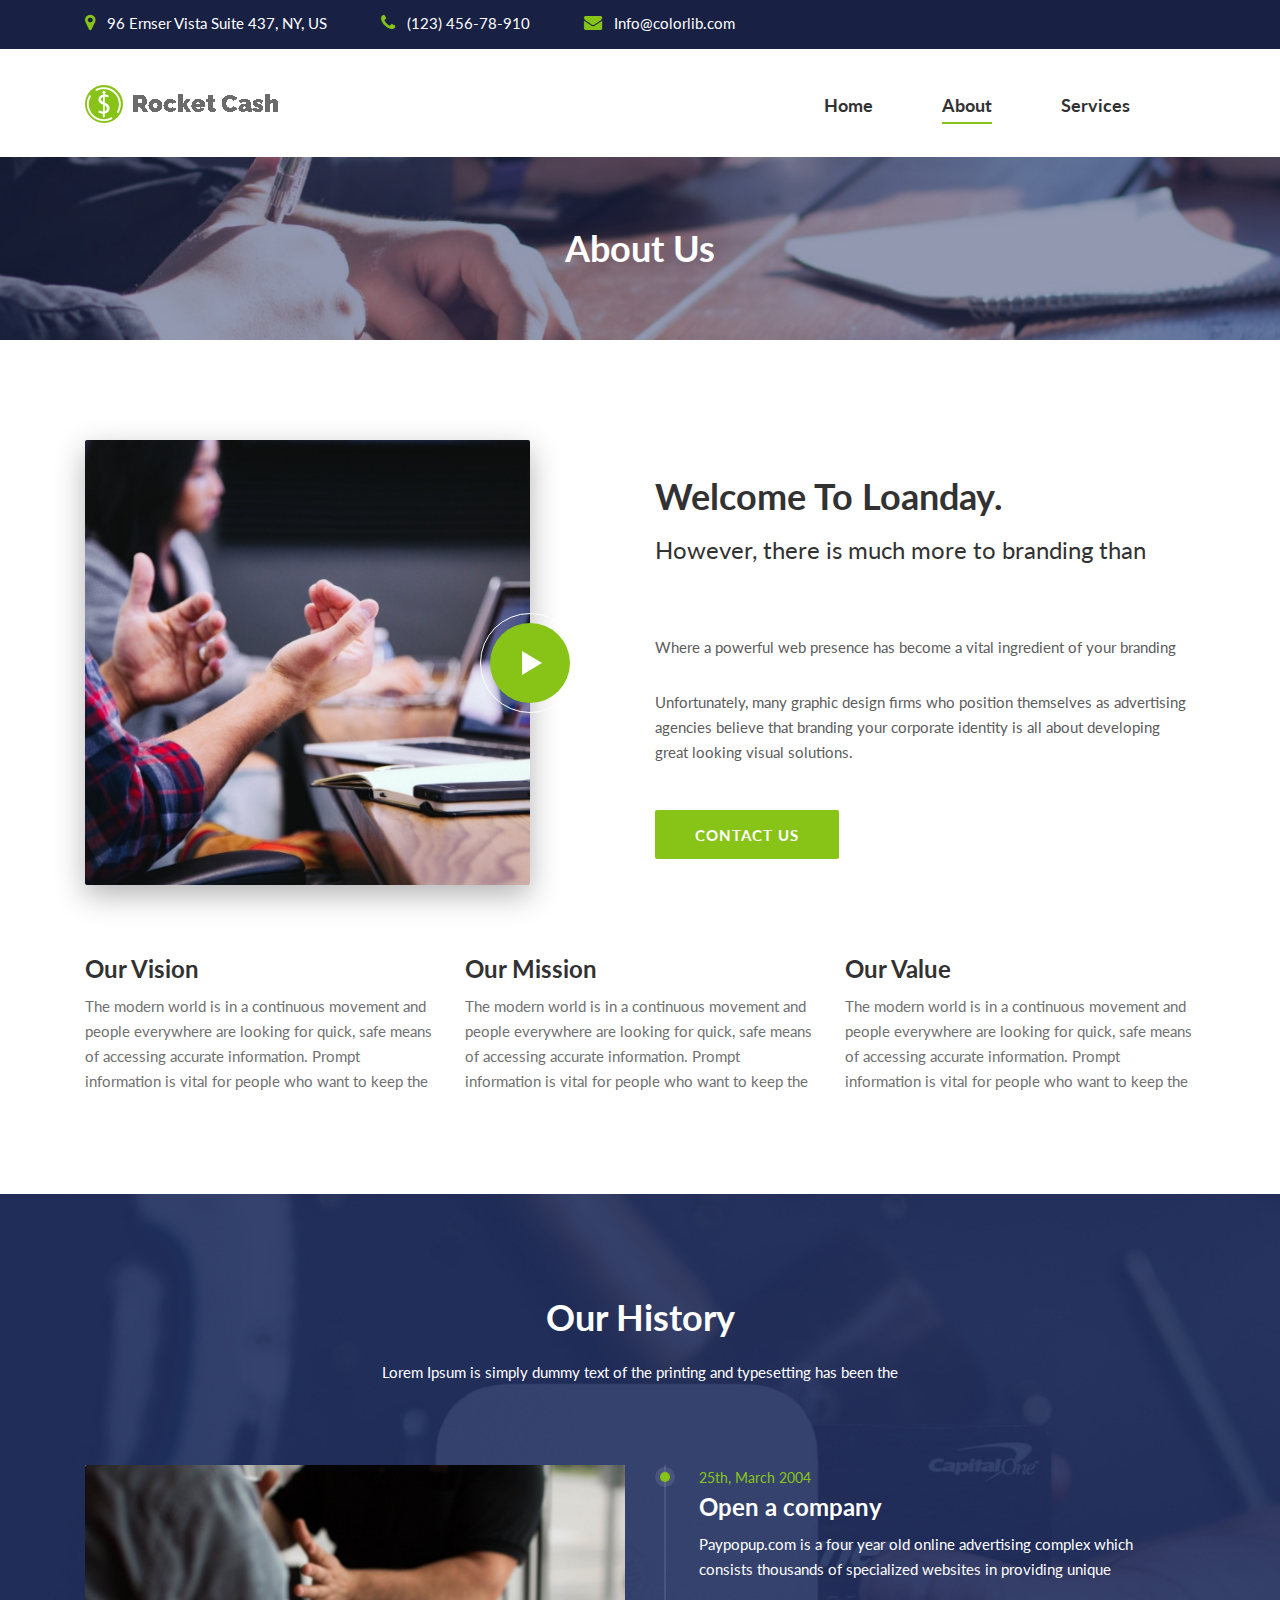
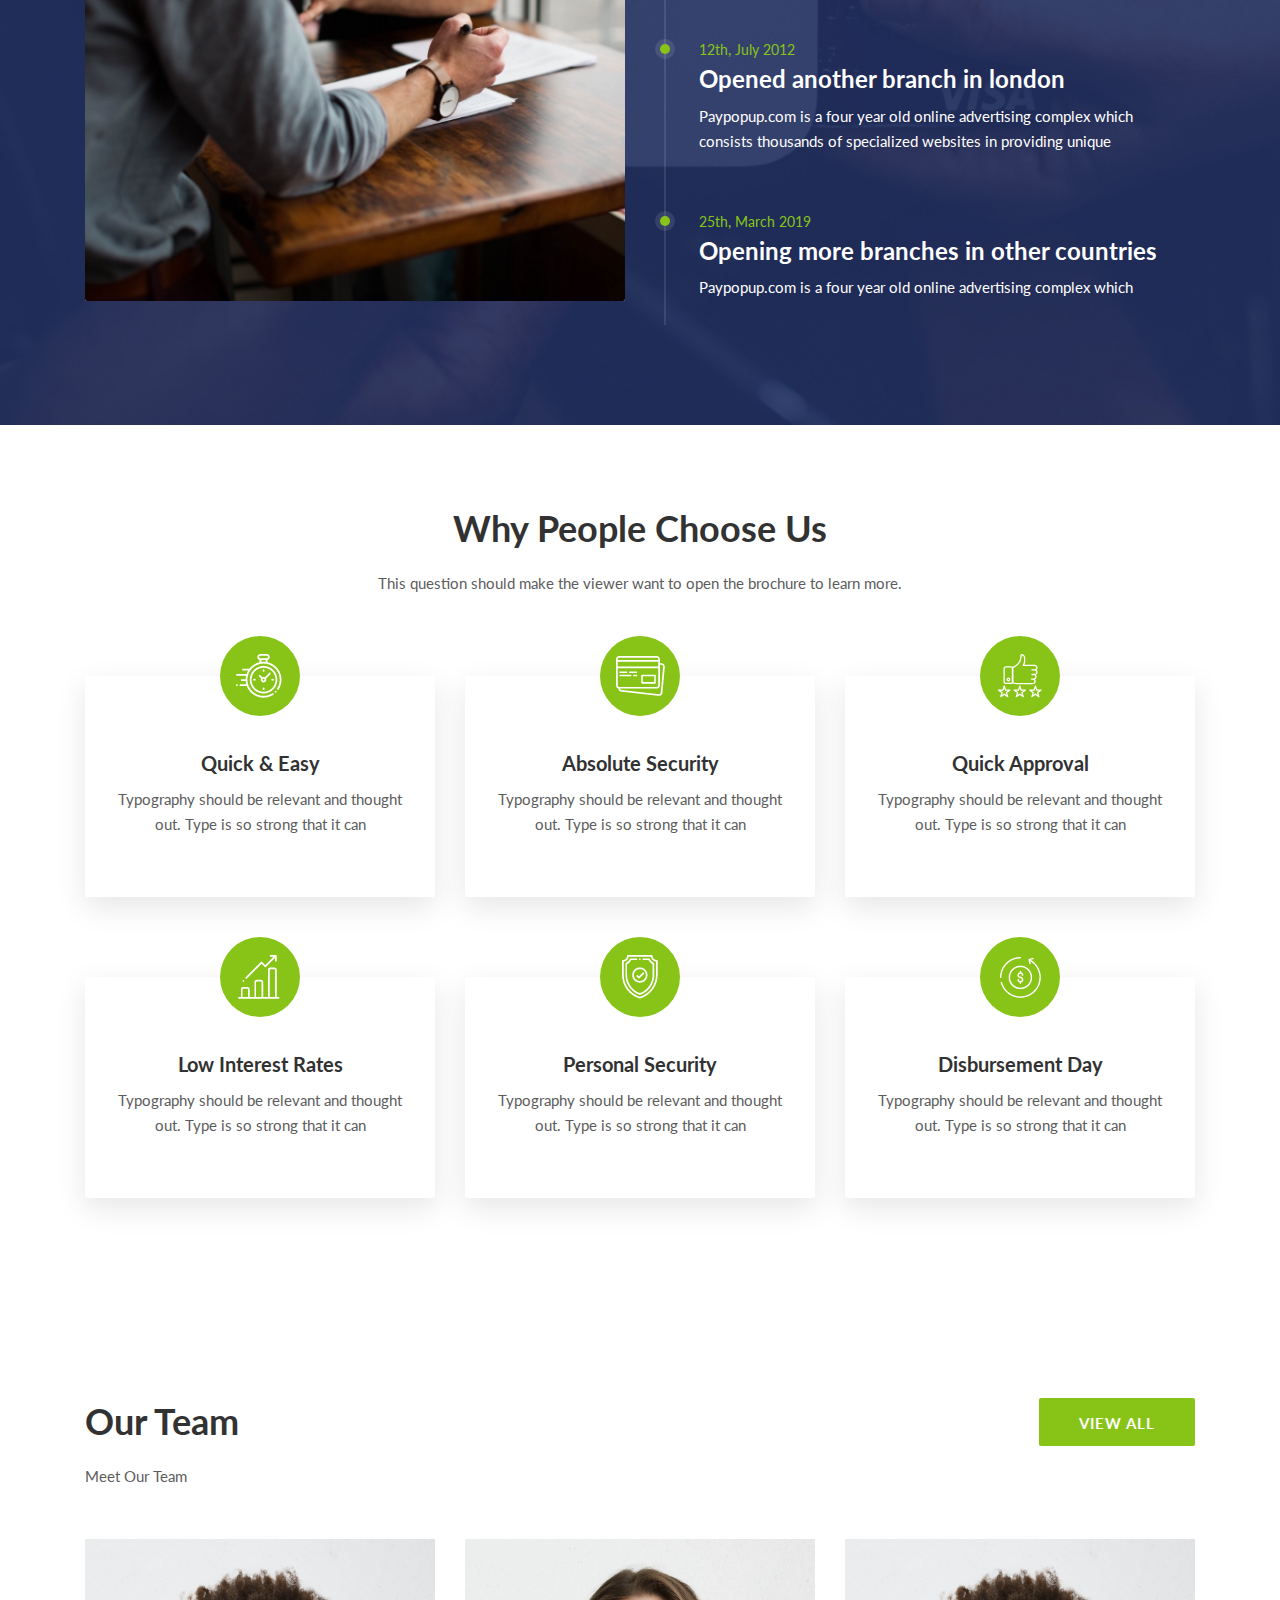
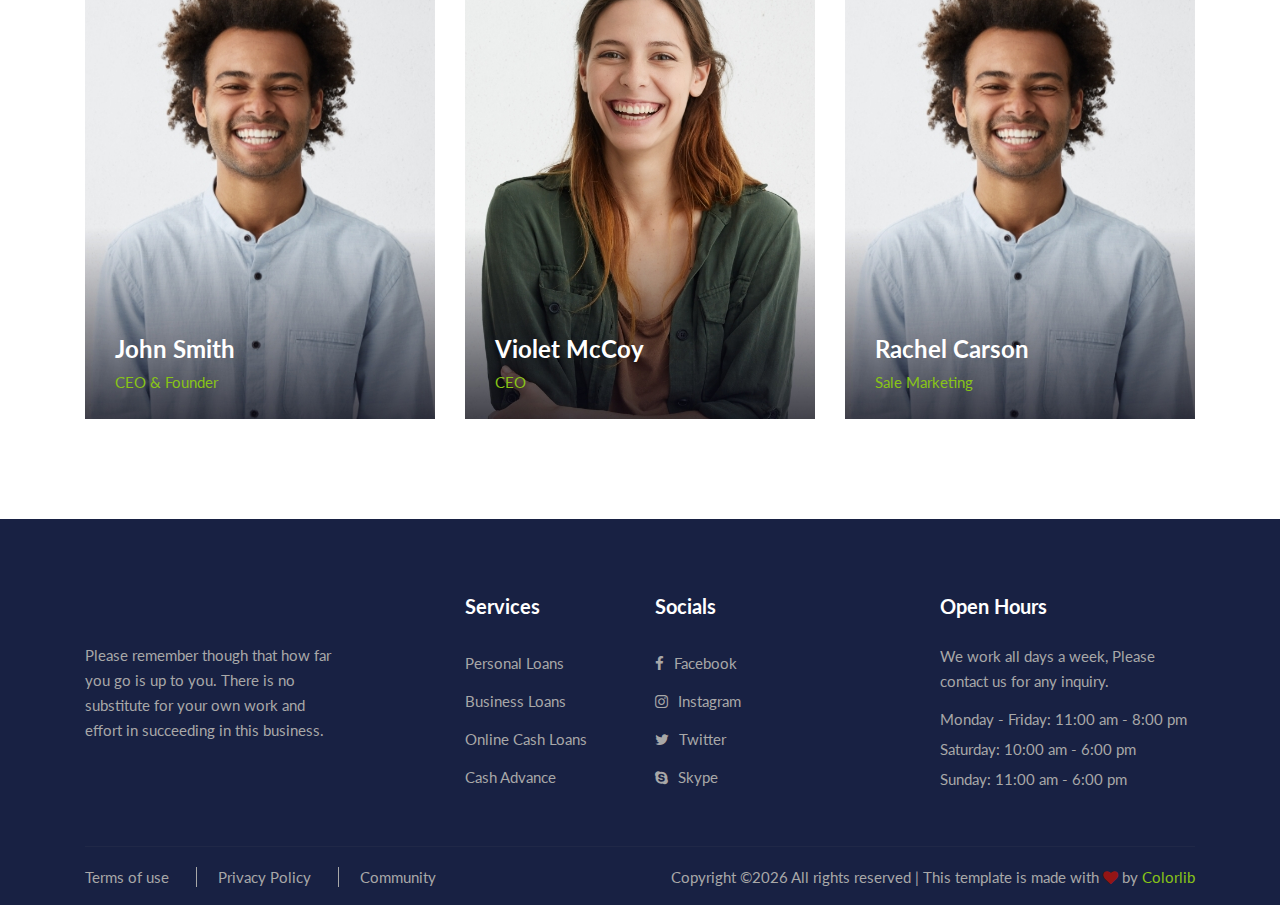
==== Proyecto Final/about.html @ bc201f77 "PF JS" ====
<!DOCTYPE html>
<html lang="zxx">

<head>
    <meta charset="UTF-8">
    <meta name="description" content="Loanday Template">
    <meta name="keywords" content="Loanday, unica, creative, html">
    <meta name="viewport" content="width=device-width, initial-scale=1.0">
    <meta http-equiv="X-UA-Compatible" content="ie=edge">
    <title>Loanday | Template</title>
    <!-- Google Font -->
    <link href="https://fonts.googleapis.com/css2?family=Lato:wght@300;400;700;900&display=swap" rel="stylesheet">
    <!-- Css Styles -->
    <link rel="stylesheet" href="css/bootstrap.min.css" type="text/css">
    <link rel="stylesheet" href="css/font-awesome.min.css" type="text/css">
    <link rel="stylesheet" href="css/style.css" type="text/css">
</head>

<body>
    <!-- Page Preloder -->
    <div id="preloder">
        <div class="loader"></div>
    </div>

    

    <!-- Header Section Begin -->
    <header class="header">
        <div class="header__top">
            <div class="container">
                <div class="row">
                    <div class="col-lg-9">
                        <ul class="header__top__widget">
                            <li><i class="fa fa-map-marker"></i> 96 Ernser Vista Suite 437, NY, US</li>
                            <li><i class="fa fa-phone"></i> (123) 456-78-910</li>
                            <li><i class="fa fa-envelope"></i> Info@colorlib.com</li>
                        </ul>
                    </div>
                </div>
            </div>
        </div>
        <div class="container">
            <div class="row">
                <div class="col-lg-3">
                    <div class="header__logo">
                        <a href="./index.html"><img src="img/logo.png" alt=""></a>
                    </div>
                </div>
                <div class="col-lg-9">
                    <div class="header__nav">
                        <nav class="header__menu">
                            <ul>
                                <li><a href="./index.html">Home</a></li>
                                <li class="active"><a href="./about.html">About</a></li>
                                <li><a href="./services.html">Services</a></li>
                            </ul>
                        </nav>
                    </div>
                </div>
            </div>
        </div>
    </header>
    <!-- Header Section End -->

    <!-- Breadcrumb Section Begin -->
    <div class="breadcrumb-option set-bg" data-setbg="img/breadcrumb/breadcrumb-bg.jpg">
        <div class="container">
            <div class="row">
                <div class="col-lg-12 text-center">
                    <div class="breadcrumb__text">
                        <h2>About Us</h2>
                    </div>
                </div>
            </div>
        </div>
    </div>
    <!-- Breadcrumb Section End -->

    <!-- About Section Begin -->
    <section class="about spad">
        <div class="container">
            <div class="about__content">
                <div class="row">
                    <div class="col-lg-5">
                        <div class="about__img">
                            <img src="img/about/about.jpg" alt="">
                            <a href="#"
                                class="play-btn video-popup"><img src="img/about/video-play.png" alt=""></a>
                        </div>
                    </div>
                    <div class="col-lg-6 offset-lg-1">
                        <div class="about__text">
                            <h2>Welcome To Loanday.</h2>
                            <h4>However, there is much more to branding than</h4>
                            <p class="first_para">Where a powerful web presence has become a vital ingredient of your
                                branding </p>
                            <p class="last_para">Unfortunately, many graphic design firms who position themselves as
                                advertising agencies believe that branding your corporate identity is all about
                                developing great looking visual solutions.</p>
                            <a href="#" class="primary-btn">Contact Us</a>
                        </div>
                    </div>
                </div>
            </div>
            <div class="row">
                <div class="col-lg-4 col-md-4">
                    <div class="about__item">
                        <h4>Our Vision</h4>
                        <p>The modern world is in a continuous movement and people everywhere are looking for quick,
                            safe means of accessing accurate information. Prompt information is vital for people who
                            want to keep the</p>
                    </div>
                </div>
                <div class="col-lg-4 col-md-4">
                    <div class="about__item">
                        <h4>Our Mission</h4>
                        <p>The modern world is in a continuous movement and people everywhere are looking for quick,
                            safe means of accessing accurate information. Prompt information is vital for people who
                            want to keep the</p>
                    </div>
                </div>
                <div class="col-lg-4 col-md-4">
                    <div class="about__item">
                        <h4>Our Value</h4>
                        <p>The modern world is in a continuous movement and people everywhere are looking for quick,
                            safe means of accessing accurate information. Prompt information is vital for people who
                            want to keep the</p>
                    </div>
                </div>
            </div>
        </div>
    </section>
    <!-- About End -->

    <!-- History Section Begin -->
    <section class="history spad set-bg" data-setbg="img/history/history-bg.jpg">
        <div class="container">
            <div class="row">
                <div class="col-lg-12">
                    <div class="section-title">
                        <h2>Our History</h2>
                        <p>Lorem Ipsum is simply dummy text of the printing and typesetting has been the</p>
                    </div>
                </div>
            </div>
            <div class="row">
                <div class="col-lg-6">
                    <div class="history__img">
                        <img src="img/history/history-img.jpg" alt="">
                    </div>
                </div>
                <div class="col-lg-6">
                    <div class="history__text nice-scroll">
                        <div class="history__item">
                            <div class="history__indicator"></div>
                            <span>25th, March 2004</span>
                            <h4>Open a company</h4>
                            <p>Paypopup.com is a four year old online advertising complex which consists thousands of
                                specialized websites in providing unique</p>
                        </div>
                        <div class="history__item">
                            <div class="history__indicator"></div>
                            <span>12th, July 2012</span>
                            <h4>Opened another branch in london</h4>
                            <p>Paypopup.com is a four year old online advertising complex which consists thousands of
                                specialized websites in providing unique</p>
                        </div>
                        <div class="history__item">
                            <div class="history__indicator"></div>
                            <span>25th, March 2019</span>
                            <h4>Opening more branches in other countries</h4>
                            <p>Paypopup.com is a four year old online advertising complex which</p>
                        </div>
                    </div>
                </div>
            </div>
        </div>
    </section>
    <!-- History Section End -->

    <!-- Choose Section Begin -->
    <section class="choose spad">
        <div class="container">
            <div class="row">
                <div class="col-lg-12">
                    <div class="section-title">
                        <h2>Why People Choose Us</h2>
                        <p>This question should make the viewer want to open the brochure to learn more.</p>
                    </div>
                </div>
            </div>
            <div class="row">
                <div class="col-lg-4 col-md-4 col-sm-6">
                    <div class="choose__item">
                        <img src="img/choose/choose-1.png" alt="">
                        <h5>Quick & Easy</h5>
                        <p>Typography should be relevant and thought out. Type is so strong that it can</p>
                    </div>
                </div>
                <div class="col-lg-4 col-md-4 col-sm-6">
                    <div class="choose__item">
                        <img src="img/choose/choose-2.png" alt="">
                        <h5>Absolute Security</h5>
                        <p>Typography should be relevant and thought out. Type is so strong that it can</p>
                    </div>
                </div>
                <div class="col-lg-4 col-md-4 col-sm-6">
                    <div class="choose__item">
                        <img src="img/choose/choose-3.png" alt="">
                        <h5>Quick Approval</h5>
                        <p>Typography should be relevant and thought out. Type is so strong that it can</p>
                    </div>
                </div>
                <div class="col-lg-4 col-md-4 col-sm-6">
                    <div class="choose__item">
                        <img src="img/choose/choose-4.png" alt="">
                        <h5>Low Interest Rates</h5>
                        <p>Typography should be relevant and thought out. Type is so strong that it can</p>
                    </div>
                </div>
                <div class="col-lg-4 col-md-4 col-sm-6">
                    <div class="choose__item">
                        <img src="img/choose/choose-5.png" alt="">
                        <h5>Personal Security</h5>
                        <p>Typography should be relevant and thought out. Type is so strong that it can</p>
                    </div>
                </div>
                <div class="col-lg-4 col-md-4 col-sm-6">
                    <div class="choose__item">
                        <img src="img/choose/choose-6.png" alt="">
                        <h5>Disbursement Day</h5>
                        <p>Typography should be relevant and thought out. Type is so strong that it can</p>
                    </div>
                </div>
            </div>
        </div>
    </section>
    <!-- Choose Section End -->

    <!-- Team Section Begin -->
    <section class="team spad">
        <div class="container">
            <div class="row">
                <div class="col-lg-6 col-md-6 col-sm-6">
                    <div class="section-title">
                        <h2>Our Team</h2>
                        <p>Meet Our Team</p>
                    </div>
                </div>
                <div class="col-lg-6 col-md-6 col-sm-6 text-right">
                    <a href="#" class="primary-btn">View All</a>
                </div>
            </div>
            <div class="row">
                <div class="col-lg-4 col-md-6">
                    <div class="team__item set-bg" data-setbg="img/team/team-1.jpg">
                        <div class="team__text">
                            <div class="team__title">
                                <h4>John Smith</h4>
                                <span>CEO & Founder</span>
                            </div>
                            <p>Vestibulum dapibus odio quam, sit amet hendrerit dui ultricies consectetur. Ut viverra
                                porta leo, non tincidunt mauris condimentu eget. Vivamus non turpis elit. Aenean
                                ultricies nisl sit amet.</p>
                            <div class="team__social">
                                <a href="#"><i class="fa fa-facebook"></i></a>
                                <a href="#"><i class="fa fa-twitter"></i></a>
                                <a href="#"><i class="fa fa-instagram"></i></a>
                            </div>
                        </div>
                    </div>
                </div>
                <div class="col-lg-4 col-md-6">
                    <div class="team__item set-bg" data-setbg="img/team/team-2.jpg">
                        <div class="team__text">
                            <div class="team__title">
                                <h4>Violet McCoy</h4>
                                <span>CEO</span>
                            </div>
                            <p>Vestibulum dapibus odio quam, sit amet hendrerit dui ultricies consectetur. Ut viverra
                                porta leo, non tincidunt mauris condimentu eget. Vivamus non turpis elit. Aenean
                                ultricies nisl sit amet.</p>
                            <div class="team__social">
                                <a href="#"><i class="fa fa-facebook"></i></a>
                                <a href="#"><i class="fa fa-twitter"></i></a>
                                <a href="#"><i class="fa fa-instagram"></i></a>
                            </div>
                        </div>
                    </div>
                </div>
                <div class="col-lg-4 col-md-6">
                    <div class="team__item set-bg" data-setbg="img/team/team-1.jpg">
                        <div class="team__text">
                            <div class="team__title">
                                <h4>Rachel Carson</h4>
                                <span>Sale Marketing</span>
                            </div>
                            <p>Vestibulum dapibus odio quam, sit amet hendrerit dui ultricies consectetur. Ut viverra
                                porta leo, non tincidunt mauris condimentu eget. Vivamus non turpis elit. Aenean
                                ultricies nisl sit amet.</p>
                            <div class="team__social">
                                <a href="#"><i class="fa fa-facebook"></i></a>
                                <a href="#"><i class="fa fa-twitter"></i></a>
                                <a href="#"><i class="fa fa-instagram"></i></a>
                            </div>
                        </div>
                    </div>
                </div>
            </div>
        </div>
    </section>
    <!-- Team Section End -->

    <!-- Footer Section Begin -->
    <footer class="footer">
        <div class="container">
            <div class="row">
                <div class="col-lg-3 col-md-6 col-sm-6">
                    <div class="footer__about">
                        <div class="footer__logo">
                            <a href="./index.html"><img src="img/footer-logo.png" alt=""></a>
                        </div>
                        <p>Please remember though that how far you go is up to you. There is no substitute for your own
                            work and effort in succeeding in this business.</p>
                    </div>
                </div>
                <div class="col-lg-2 offset-lg-1 col-md-3 col-sm-6">
                    <div class="footer__widget">
                        <h5>Services</h5>
                        <div class="footer__widget">
                            <ul>
                                <li><a href="#">Personal Loans</a></li>
                                <li><a href="#">Business Loans</a></li>
                                <li><a href="#">Online Cash Loans</a></li>
                                <li><a href="#">Cash Advance</a></li>
                            </ul>
                        </div>
                    </div>
                </div>
                <div class="col-lg-2 col-md-3 col-sm-6">
                    <div class="footer__widget">
                        <h5>Socials</h5>
                        <div class="footer__widget footer__widget--social">
                            <ul>
                                <li><a href="#"><i class="fa fa-facebook"></i> Facebook</a></li>
                                <li><a href="#"><i class="fa fa-instagram"></i> Instagram</a></li>
                                <li><a href="#"><i class="fa fa-twitter"></i> Twitter</a></li>
                                <li><a href="#"><i class="fa fa-skype"></i> Skype</a></li>
                            </ul>
                        </div>
                    </div>
                </div>
                <div class="col-lg-3 offset-lg-1 col-md-6 col-sm-6">
                    <div class="footer__widget footer__widget--address">
                        <h5>Open Hours</h5>
                        <p>We work all days a week, Please contact us for any inquiry.</p>
                        <ul>
                            <li>Monday - Friday: 11:00 am - 8:00 pm</li>
                            <li>Saturday: 10:00 am - 6:00 pm</li>
                            <li>Sunday: 11:00 am - 6:00 pm</li>
                        </ul>
                    </div>
                </div>
            </div>
            <div class="footer__copyright">
                <div class="row">
                    <div class="col-lg-6 col-md-6">
                        <ul class="footer__copyright__links">
                            <li><a href="#">Terms of use</a></li>
                            <li><a href="#">Privacy Policy</a></li>
                            <li><a href="#">Community</a></li>
                        </ul>
                    </div>
                    <div class="col-lg-6 col-md-6">
                        <!-- Link back to Colorlib can't be removed. Template is licensed under CC BY 3.0. -->
                        <div class="footer__copyright__text">
                            <p>Copyright &copy;<script>document.write(new Date().getFullYear());</script> All rights reserved | This template is made with <i class="fa fa-heart" aria-hidden="true"></i> by <a href="https://colorlib.com" target="_blank">Colorlib</a></p>
                        </div>
                        <!-- Link back to Colorlib can't be removed. Template is licensed under CC BY 3.0. -->
                    </div>
                </div>
            </div>
        </div>
    </footer>
    <!-- Footer Section End -->

    <!-- Js Plugins -->
    <script src="js/jquery-3.3.1.min.js"></script>
    <script src="js/bootstrap.min.js"></script>
    <script src="js/main.js"></script>
</body>

</html>
---- Proyecto Final/css/style.css ----
html,
body {
	height: 100%;
	font-family: "Lato", sans-serif;
	-webkit-font-smoothing: antialiased;
}

h1,
h2,
h3,
h4,
h5,
h6 {
	margin: 0;
	color: #111111;
	font-weight: 400;
	font-family: "Lato", sans-serif;
}

h1 {
	font-size: 70px;
}

h2 {
	font-size: 36px;
}

h3 {
	font-size: 30px;
}

h4 {
	font-size: 24px;
}

h5 {
	font-size: 18px;
}

h6 {
	font-size: 16px;
}

p {
	font-size: 15px;
	font-family: "Lato", sans-serif;
	color: #5c5c5c;
	font-weight: 400;
	line-height: 25px;
	margin: 0 0 15px 0;
}

img {
	max-width: 100%;
}

input:focus,
select:focus,
button:focus,
textarea:focus {
	outline: none;
}

a:hover,
a:focus {
	text-decoration: none;
	outline: none;
	color: #ffffff;
}

ul,
ol {
	padding: 0;
	margin: 0;
}

/*---------------------
  Helper CSS
-----------------------*/

.section-title {
	margin-bottom: 80px;
	text-align: center;
}

.section-title h2 {
	font-weight: 700;
	color: #323232;
	line-height: 46px;
	margin-bottom: 20px;
}

.section-title P {
	margin-bottom: 0;
}

.set-bg {
	background-repeat: no-repeat;
	background-size: cover;
	background-position: top center;
}

.spad {
	padding-top: 100px;
	padding-bottom: 100px;
}

.text-white h1,
.text-white h2,
.text-white h3,
.text-white h4,
.text-white h5,
.text-white h6,
.text-white p,
.text-white span,
.text-white li,
.text-white a {
	color: #fff;
}

/* buttons */

.primary-btn {
	display: inline-block;
	font-size: 15px;
	padding: 14px 40px 12px;
	color: #ffffff;
	text-transform: uppercase;
	font-weight: 700;
	background: #88C417;
	border-radius: 2px;
	letter-spacing: 1px;
}

.site-btn {
	font-size: 15px;
	color: #ffffff;
	font-weight: 700;
	text-transform: uppercase;
	display: inline-block;
	padding: 14px 30px 12px;
	background: #88C417;
	border: none;
	letter-spacing: 1px;
	border-radius: 2px;
}

/* Preloder */

#preloder {
	position: fixed;
	width: 100%;
	height: 100%;
	top: 0;
	left: 0;
	z-index: 999999;
	background: #000;
}

.loader {
	width: 40px;
	height: 40px;
	position: absolute;
	top: 50%;
	left: 50%;
	margin-top: -13px;
	margin-left: -13px;
	border-radius: 60px;
	animation: loader 0.8s linear infinite;
	-webkit-animation: loader 0.8s linear infinite;
}

@keyframes loader {
	0% {
		-webkit-transform: rotate(0deg);
		transform: rotate(0deg);
		border: 4px solid #f44336;
		border-left-color: transparent;
	}
	50% {
		-webkit-transform: rotate(180deg);
		transform: rotate(180deg);
		border: 4px solid #673ab7;
		border-left-color: transparent;
	}
	100% {
		-webkit-transform: rotate(360deg);
		transform: rotate(360deg);
		border: 4px solid #f44336;
		border-left-color: transparent;
	}
}

@-webkit-keyframes loader {
	0% {
		-webkit-transform: rotate(0deg);
		border: 4px solid #f44336;
		border-left-color: transparent;
	}
	50% {
		-webkit-transform: rotate(180deg);
		border: 4px solid #673ab7;
		border-left-color: transparent;
	}
	100% {
		-webkit-transform: rotate(360deg);
		border: 4px solid #f44336;
		border-left-color: transparent;
	}
}

/*---------------------
  Header
-----------------------*/

.header__top {
	background: #182143;
}

.header__top__widget {
	padding: 11px 0 14px;
}

.header__top__widget li {
	font-size: 15px;
	color: #ffffff;
	display: inline-block;
	margin-right: 50px;
	position: relative;
	list-style: none;
}

.header__top__widget li i {
	font-size: 18px;
	color: #88C417;
	margin-right: 8px;
}

.header__logo {
	padding: 30px 0;
}

.header__logo a {
	display: inline-block;
}

.header__nav {
	text-align: right;
	padding: 38px 0 33px;
}

.header__menu {
	display: inline-block;
}

.header__menu ul li {
	list-style: none;
	display: inline-block;
	margin-right: 65px;
	position: relative;
}

.header__menu ul li.active a:after {
	width: 100%;
	opacity: 1;
}

.header__menu ul li:hover a:after {
	width: 100%;
	opacity: 1;
}

.header__menu ul li a {
	font-size: 18px;
	color: #323232;
	font-weight: 700;
	display: block;
	padding: 5px 0;
	position: relative;
}

.header__menu ul li a:after {
	position: absolute;
	left: 0;
	bottom: 0;
	height: 2px;
	width: 0%;
	background: #88C417;
	content: "";
	opacity: 0;
	-webkit-transition: all, 0.5s;
	-o-transition: all, 0.5s;
	transition: all, 0.5s;
}

/*---------------------
  Hero
-----------------------*/

.hero {
	padding: 170px 0;
}

.hero__text {
	padding-top: 90px;
}

.hero__text h2 {
	font-size: 50px;
	color: #ffffff;
	font-weight: 700;
	line-height: 60px;
	margin-bottom: 65px;
}

.hero__text p {
	color: #ffffff;
	margin-bottom: 60px;
}

.hero__text .primary-btn {
	margin-right: 16px;
}

.hero__text .primary-btn.howit-btn {
	background: #223060;
}

/*---------------------
 Form Validation Msg
-----------------------*/

.errorMsg{
 color: #cc0000;
 margin-bottom: 10px;
 display:none;
 font-size: 12px;
}
.sucessMsg{
 color: #6B8E23;
 margin-bottom: 10px;
}

/*---------------------
 jQuery Form
-----------------------*/

.wrapper{
  display: flex;
  max-width: 560px;
  width: 100%;
  height: 350px;
  position: absolute;
  top: 50%;
  left:50%;
  transform: translate(-50%,-50%);
}

.wrapper .left,
.wrapper .right{
  width: 50%;
  height: 100%;
  padding: 30px;
}

.wrapper .left{
  background: #494f57;
}

.wrapper .left h3{
  text-align: center;
  text-transform: uppercase;
  letter-spacing: 3px;
  color: #fff;
  font-size: 20px;
}

.wrapper .left img{
  display: block;
  width: 220px;
  margin: 25px auto 0;
}

.wrapper .right{
  background: #fff;
}

.wrapper .right .tabs ul{
  text-align: center;
}

.wrapper .right .tabs ul li{
  display: inline-block;
  margin: 5px;
  padding: 5px 10px;
  font-size: 14px;
  color: #494f57;
  text-transform: uppercase;
  letter-spacing: 2px;
  cursor: pointer;
}

.wrapper .right .tabs ul li.active{
  border-bottom: 2px solid #494f57;
}

.wrapper .right .register,
.wrapper .right .login{
  margin-top: 20px;
}

.wrapper .right .input_field{
  margin-bottom: 15px;
}

.wrapper .right .input_field .input{
  width: 100%;
  padding: 10px 15px;
  border: 0;
  font-size: 12px;
  background: #ecebeb;
}

.wrapper .right .btn{
  margin-top: 20px;
  background: #494f57;
  padding: 10px;
  text-align: center;
  text-transform: uppercase;
  letter-spacing: 3px;
  font-weight: bold;
}

.wrapper .right .btn a{
  color: #fff;
  display: block;
  font-size: 14px;
}


/*---------------------
  Home About
-----------------------*/

.home__about__text {
	padding-top: 40px;
}

.home__about__text .section-title {
	text-align: left;
	margin-bottom: 60px;
}

.home__about__item {
	margin-bottom: 65px;
}

.home__about__item h4 {
	color: #323232;
	font-weight: 700;
	margin-bottom: 10px;
}

.home__about__item p {
	margin-bottom: 0;
}

.home__about__img img {
	min-width: 100%;
	border-radius: 2px;
}

/*---------------------
  Loan Calculator
-----------------------*/

.button.is-primary.is-outlined {
  background-color: #88C417;
  border-color: #88C417;
  color: #ffffff;
}

.button.is-primary.is-outlined:hover, .button.is-primary.is-outlined.is-hovered, .button.is-primary.is-outlined:focus, .button.is-primary.is-outlined.is-focused {
  background-color: #ffffff;
  border-color: #88C417;
  color:#88C417;
}

.notification.is-primary {
  background-color: #223060;
  color: #fff;
}

.notification.is-info {
  background-color: #3273dc;
  color: #fff;
}

.notification.is-link {
  background-color:#88C417;
  color: #fff;
}

.title.is-1 {
	font-size: 2rem;
}


/*---------------------
  USD Converter
-----------------------*/

#dolar {
	width: 50%;
}

.notification.is-usd {
  background-color:#084d0b;
  color: #fff;
}

#cotizacion {
	padding-top: 0.75rem;
}


/*---------------------
  Loan Services
-----------------------*/

.loan-services {
	padding-bottom: 0;
	padding-top: 90px;
	background: #f6f7f9;
}

.loan__services__list {
	margin-left: -15px;
	margin-right: -15px;
	overflow: hidden;
}

.loan__services__item {
	width: 20%;
	float: left;
	height: 480px;
	position: relative;
	overflow: hidden;
	border-radius: 2px;
}

.loan__services__item:hover .loan__services__item__text {
	bottom: 40px;
}

.loan__services__item:hover .loan__services__item__text h4 {
	margin-bottom: 12px;
}

.loan__services__item__text {
	position: absolute;
	left: 0;
	bottom: -150px;
	width: 100%;
	padding: 0 35px;
	-webkit-transition: all, 0.4s;
	-o-transition: all, 0.4s;
	transition: all, 0.4s;
}

.loan__services__item__text h4 {
	font-weight: 700;
	color: #ffffff;
	margin-bottom: 80px;
	-webkit-transition: all, 0.2s;
	-o-transition: all, 0.2s;
	transition: all, 0.2s;
}

.loan__services__item__text h4 span {
	color: #88C417;
}

.loan__services__item__text p {
	color: #ffffff;
	margin-bottom: 25px;
}

.loan__services__item__text a {
	font-size: 12px;
	color: #ffffff;
	font-weight: 900;
	text-transform: uppercase;
	letter-spacing: 1px;
	padding: 4px 0;
	position: relative;
}

.loan__services__item__text a:after {
	position: absolute;
	left: 0;
	bottom: 0;
	height: 2px;
	width: 100%;
	background: #88C417;
	content: "";
}

/*---------------------
  Choose
-----------------------*/

.choose {
	padding-bottom: 20px;
	padding-top: 80px;
}

.choose__item {
	background: #ffffff;
	-webkit-box-shadow: 0px 10px 30px rgba(0, 0, 0, 0.1);
	box-shadow: 0px 10px 30px rgba(0, 0, 0, 0.1);
	border-radius: 2px;
	text-align: center;
	padding: 0 30px 60px;
	margin-bottom: 80px;
}

.choose__item img {
	margin-top: -40px;
}

.choose__item h5 {
	font-size: 20px;
	color: #323232;
	font-weight: 700;
	margin-bottom: 12px;
	margin-top: 35px;
}

.choose__item p {
	margin-bottom: 0;
}

/*---------------------
  Counter
-----------------------*/

.counter {
	padding-top: 80px;
	padding-bottom: 60px;
}

.counter__item {
	text-align: center;
	margin-bottom: 30px;
}

.counter__item .counter__number {
	margin-top: 10px;
}

.counter__item .counter__number h2 {
	font-size: 40px;
	color: #323232;
	font-weight: 700;
	display: inline-block;
}

.counter__item .counter__number span {
	font-size: 40px;
	color: #323232;
	font-weight: 700;
	display: inline-block;
}

.counter__p {
	padding-bottom: 12px;

}

/*---------------------
  Latest Blog
-----------------------*/

.latest {
	padding-top: 80px;
}

.latest__blog__item {
	border: 1px solid rgba(0, 0, 0, 0.1);
	border-radius: 2px;
	padding: 40px 35px 40px 30px;
	-webkit-transition: all, 0.3s;
	-o-transition: all, 0.3s;
	transition: all, 0.3s;
	margin-bottom: 50px;
}

.latest__blog__item:hover {
	-webkit-box-shadow: 0px 10px 30px rgba(0, 0, 0, 0.1);
	box-shadow: 0px 10px 30px rgba(0, 0, 0, 0.1);
}

.latest__blog__item:hover h5 a {
	color: #88C417;
	text-decoration: underline;
}

.latest__blog__item h5 {
	margin-bottom: 45px;
}

.latest__blog__item h5 a {
	font-size: 20px;
	color: #1a3048;
	font-weight: 700;
	-webkit-transition: all, 0.2s;
	-o-transition: all, 0.2s;
	transition: all, 0.2s;
}

.latest__blog__item p {
	line-height: 23px;
	margin-bottom: 25px;
}

.latest__blog__author .latest__blog__author__pic {
	float: left;
	margin-right: 15px;
}

.latest__blog__author .latest__blog__author__text {
	overflow: hidden;
	padding-top: 5px;
}

.latest__blog__author .latest__blog__author__text h6 {
	color: #88C417;
	font-size: 15px;
	font-weight: 700;
	letter-spacing: 1px;
}

.latest__blog__author .latest__blog__author__text span {
	font-size: 12px;
	color: #777C81;
	letter-spacing: 1px;
}


/*---------------------
  Footer
-----------------------*/

.footer {
	background: #182143;
	padding-top: 75px;
}

.footer__about {
	margin-bottom: 30px;
}

.footer__about p {
	color: #a8a8a8;
}

.footer__logo {
	margin-bottom: 25px;
}

.footer__logo a {
	display: inline-block;
}

.footer__widget {
	margin-bottom: 30px;
}

.footer__widget.footer__widget--social li a {
	-webkit-transition: all, 0.3s;
	-o-transition: all, 0.3s;
	transition: all, 0.3s;
}

.footer__widget.footer__widget--social li a:hover {
	color: #88C417;
}

.footer__widget.footer__widget--address p {
	margin-bottom: 10px;
}

.footer__widget.footer__widget--address li {
	line-height: 30px;
	font-size: 15px;
	color: #a8a8a8;
}

.footer__widget h5 {
	font-size: 20px;
	font-weight: 700;
	color: #ffffff;
	margin-bottom: 26px;
}

.footer__widget ul li {
	list-style: none;
}

.footer__widget ul li a {
	font-size: 15px;
	color: #a8a8a8;
	line-height: 38px;
}

.footer__widget ul li a i {
	margin-right: 6px;
}

.footer__widget p {
	color: #a8a8a8;
}

.footer__copyright {
	border-top: 1px solid rgba(112, 112, 112, 0.1);
	padding: 18px 0 15px;
	margin-top: 20px;
}

.footer__copyright__links li {
	list-style: none;
	display: inline-block;
	line-height: 20px;
	position: relative;
	margin-right: 45px;
}

.footer__copyright__links li:last-child {
	margin-right: 0;
}

.footer__copyright__links li:last-child::after {
	display: none;
}

.footer__copyright__links li:after {
	position: absolute;
	right: -28px;
	top: 0;
	height: 100%;
	width: 1px;
	background: #a8a8a8;
	content: "";
}

.footer__copyright__links li a {
	font-size: 15px;
	color: #a8a8a8;
}

.footer__copyright__text {
	text-align: right;
}

.footer__copyright__text p {
	color: #a8a8a8;
	margin-bottom: 0;
}

.footer__copyright__text i {
	color: #941515;
}

.footer__copyright__text a {
	color: #88C417;
}

/*---------------------
  Breadcrumb
-----------------------*/

.breadcrumb-option {
	padding: 70px 0 65px;
}

.breadcrumb__text h2 {
	color: #ffffff;
	font-weight: 700;
	margin-bottom: 5px;
}

/*---------------------
  About
-----------------------*/

.about {
	padding-bottom: 70px;
}

.about__content {
	margin-bottom: 70px;
}

.about__img {
	position: relative;
	border-radius: 2px;
	-webkit-box-shadow: 0px 10px 30px rgba(0, 0, 0, 0.3);
	box-shadow: 0px 10px 30px rgba(0, 0, 0, 0.3);
}

.about__img img {
	min-width: 100%;
}

.about__img .play-btn {
	display: inline-block;
	position: absolute;
	right: -50px;
	top: 50%;
	-webkit-transform: translateY(-50px);
	-ms-transform: translateY(-50px);
	transform: translateY(-50px);
}

.about__img .play-btn img {
	min-width: auto;
}

.about__text {
	padding-top: 35px;
}

.about__text h2 {
	color: #323232;
	font-weight: 700;
	margin-bottom: 18px;
}

.about__text h4 {
	color: #323232;
	margin-bottom: 70px;
}

.about__text p.first_para {
	margin-bottom: 30px;
}

.about__text p.last_para {
	margin-bottom: 45px;
}

.about__item {
	margin-bottom: 30px;
}

.about__item h4 {
	color: #323232;
	font-weight: 700;
	margin-bottom: 10px;
}

.about__item p {
	color: #707070;
}

/*---------------------
    History
-----------------------*/

.history .section-title h2 {
	color: #ffffff;
}

.history .section-title p {
	color: #ffffff;
}

.history__img img {
	border-radius: 2px;
	min-width: 100%;
}

.history__text {
	position: relative;
	height: 460px;
	padding-left: 44px;
	padding-right: 15px;
	overflow-y: auto;
}

.history__text:before {
	position: absolute;
	left: 9px;
	top: 0;
	height: 100%;
	width: 2px;
	background: rgba(255, 255, 255, 0.1);
	content: "";
}

.history__item {
	position: relative;
	margin-bottom: 55px;
}

.history__item .history__indicator {
	position: absolute;
	left: -44px;
	top: 2px;
	height: 20px;
	width: 20px;
	background: rgba(255, 255, 255, 0.1);
	content: "";
	border-radius: 50%;
}

.history__item .history__indicator:after {
	position: absolute;
	left: 5px;
	top: 5px;
	height: 10px;
	width: 10px;
	background: #88C417;
	content: "";
	border-radius: 50%;
}

.history__item span {
	font-size: 14px;
	color: #88C417;
}

.history__item h4 {
	color: #ffffff;
	font-weight: 700;
	margin-top: 4px;
	margin-bottom: 10px;
}

.history__item p {
	color: #ffffff;
	margin-bottom: 0;
}

/*---------------------
   Team
-----------------------*/

.team {
	padding-bottom: 70px;
}

.team .section-title {
	text-align: left;
	margin-bottom: 50px;
}

.team__item {
	height: 480px;
	position: relative;
	z-index: 1;
	margin-bottom: 30px;
	overflow: hidden;
}

.team__item:after {
	position: absolute;
	left: 0;
	top: 0;
	height: 100%;
	width: 100%;
	background: rgba(34, 48, 96, 0.8);
	content: "";
	z-index: -1;
	opacity: 0;
	-webkit-transition: all, 0.5s, ease-out, 0.5s;
	-o-transition: all, 0.5s, ease-out, 0.5s;
	transition: all, 0.5s, ease-out, 0.5s;
}

.team__item:hover:after {
	opacity: 1;
}

.team__item:hover .team__text {
	top: 0;
}

.team__item:hover .team__text .team__title {
	border-bottom: 1px solid rgba(183, 183, 183, 0.2);
	padding: 0 0 26px;
	margin-bottom: 26px;
	opacity: 0;
	visibility: hidden;
	position: relative;
	bottom: initial;
	opacity: 1;
	visibility: visible;
}

.team__item:hover .team__text p {
	top: 0;
	opacity: 1;
	visibility: visible;
	-webkit-transition: all 0.5s ease 0.3s;
	-o-transition: all 0.5s ease 0.3s;
	transition: all 0.5s ease 0.3s;
}

.team__item:hover .team__text .team__social {
	opacity: 1;
	visibility: visible;
	bottom: 34px;
	-webkit-transition: all 0.5s ease 0.5s;
	-o-transition: all 0.5s ease 0.5s;
	transition: all 0.5s ease 0.5s;
}

.team__text {
	height: 100%;
	top: 361px;
	position: relative;
	padding: 35px 30px 30px;
	-webkit-transition: 0.5s;
	-o-transition: 0.5s;
	transition: 0.5s;
}

.team__text .team__title {
	border-bottom: 1px solid rgba(183, 183, 183, 0.2);
	padding: 0 0 26px;
	margin-bottom: 26px;
	position: relative;
}

.team__text .team__title h4 {
	color: #ffffff;
	font-weight: 700;
	margin-bottom: 6px;
}

.team__text .team__title span {
	font-size: 15px;
	color: #88C417;
}

.team__text p {
	color: #e4e4e4;
	line-height: 26px;
	opacity: 0;
	visibility: hidden;
	position: relative;
	top: 50px;
	-webkit-transition: all 0.3s;
	-o-transition: all 0.3s;
	transition: all 0.3s;
}

.team__text .team__social {
	position: absolute;
	left: 0;
	width: 100%;
	padding: 0 30px;
	bottom: 0;
	opacity: 0;
	visibility: hidden;
}

.team__text .team__social a {
	display: inline-block;
	font-size: 20px;
	color: #ffffff;
	margin-right: 34px;
	-webkit-transition: all, 0.3s;
	-o-transition: all, 0.3s;
	transition: all, 0.3s;
}

.team__text .team__social a:last-child {
	margin-right: 0;
}

.team__text .team__social a:hover {
	color: #88C417;
}

/*---------------------
  Services
-----------------------*/

.services {
	padding-bottom: 30px;
}

.services__item {
	margin-bottom: 70px;
	-webkit-transition: all, 0.3s;
	-o-transition: all, 0.3s;
	transition: all, 0.3s;
}

.services__item:hover {
	-webkit-box-shadow: 0px 10px 30px rgba(0, 0, 0, 0.1);
	box-shadow: 0px 10px 30px rgba(0, 0, 0, 0.1);
}

.services__item:hover .services__item__text {
	border: 1px solid transparent;
}

.services__item:hover .services__item__text a:after {
	opacity: 1;
}

.services__item__img img {
	border-radius: 5px 5px 0 0;
	min-width: 100%;
}

.services__item__text {
	padding-top: 35px;
	padding-bottom: 30px;
	text-align: center;
	border: 1px solid rgba(112, 112, 112, 0.1);
	border-radius: 0 0 5px 5px;
	-webkit-transition: all, 0.3s;
	-o-transition: all, 0.3s;
	transition: all, 0.3s;
}

.services__item__text h4 {
	color: #323232;
	font-weight: 700;
	margin-bottom: 6px;
}

.services__item__text h4 span {
	color: #88C417;
}

.services__item__text p {
	margin-bottom: 34px;
}

.services__item__text a {
	font-size: 12px;
	color: #323232;
	font-weight: 900;
	text-transform: uppercase;
	letter-spacing: 1px;
	padding: 4px 0;
	position: relative;
}

.services__item__text a:after {
	position: absolute;
	left: 0;
	bottom: 0;
	height: 2px;
	width: 100%;
	background: #88C417;
	content: "";
	-webkit-transition: all, 0.3s;
	-o-transition: all, 0.3s;
	transition: all, 0.3s;
	opacity: 0;
}
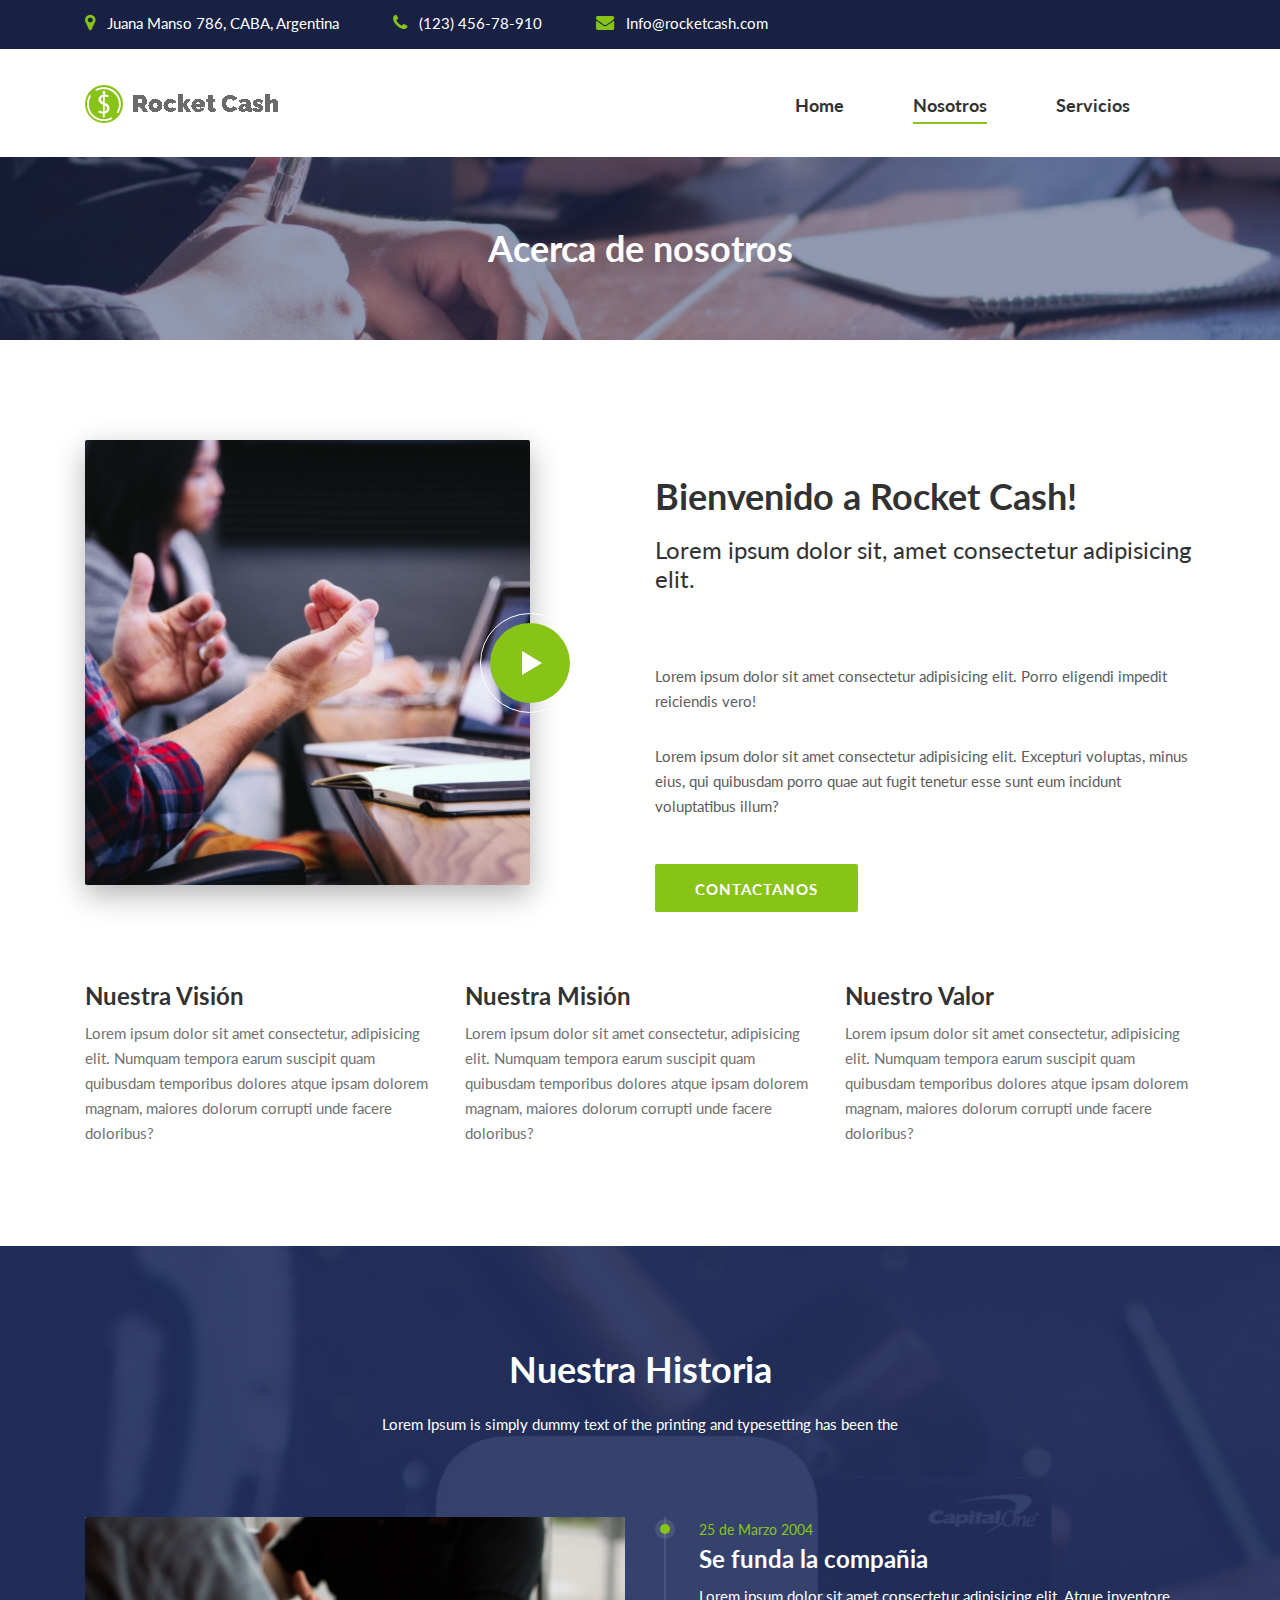
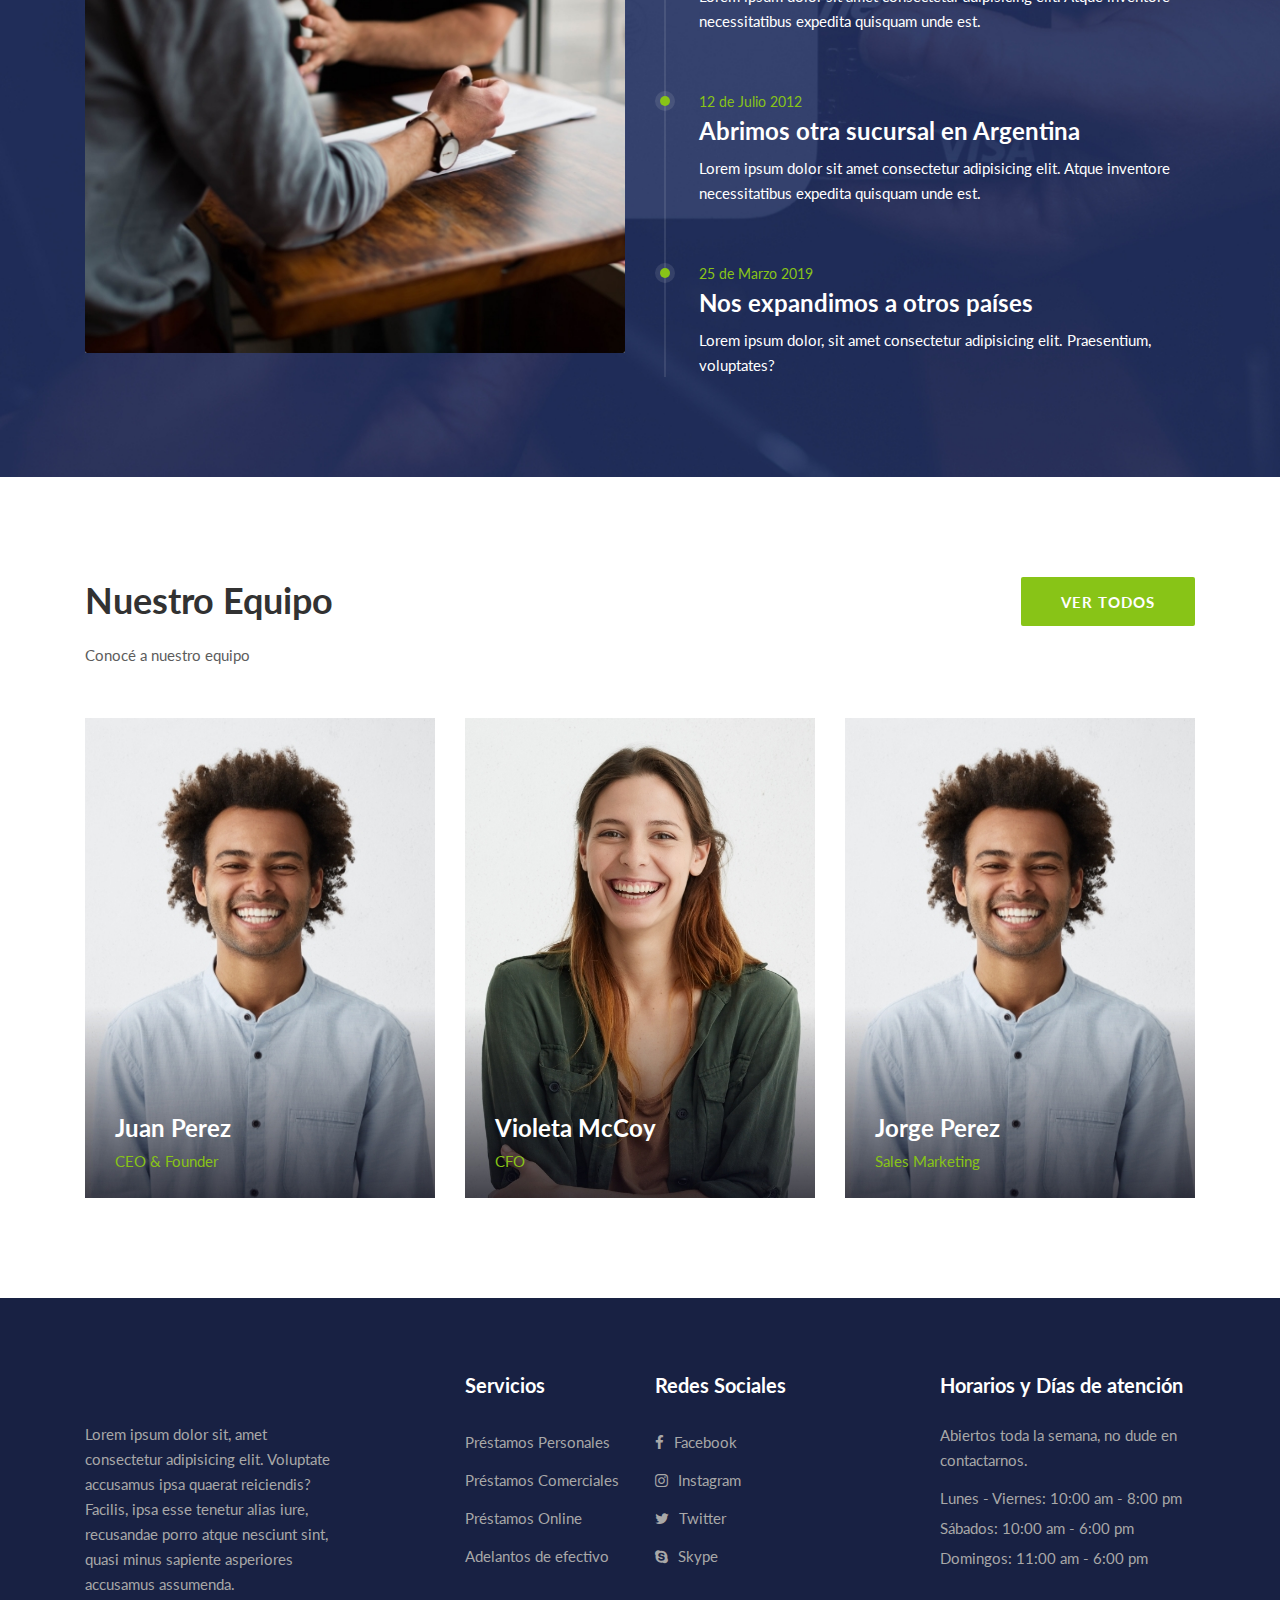
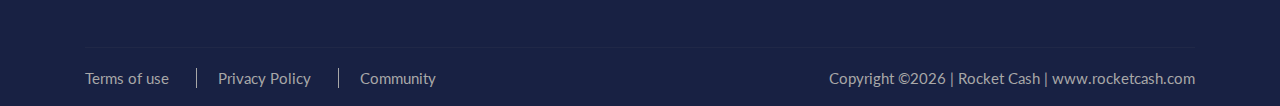
==== commit 040c3ce3: "Correccion Final" ====
--- a/Proyecto Final/about.html
+++ b/Proyecto Final/about.html
@@ -1,13 +1,12 @@
 <!DOCTYPE html>
-<html lang="zxx">
+<html lang="en">
 
 <head>
     <meta charset="UTF-8">
-    <meta name="description" content="Loanday Template">
-    <meta name="keywords" content="Loanday, unica, creative, html">
     <meta name="viewport" content="width=device-width, initial-scale=1.0">
-    <meta http-equiv="X-UA-Compatible" content="ie=edge">
-    <title>Loanday | Template</title>
+    <meta name="description" content="Pedí hoy tu Préstamo personal en Rocket Cash a sola firma y sin garantes, con mínimos requisitos y págalo en cuotas fijas y en pesos.">
+    <meta name="keywords" content="Rocket Cash, loan, prestamos">
+    <title>Préstamos Rocket Cash</title>
     <!-- Google Font -->
     <link href="https://fonts.googleapis.com/css2?family=Lato:wght@300;400;700;900&display=swap" rel="stylesheet">
     <!-- Css Styles -->
@@ -31,9 +30,9 @@
                 <div class="row">
                     <div class="col-lg-9">
                         <ul class="header__top__widget">
-                            <li><i class="fa fa-map-marker"></i> 96 Ernser Vista Suite 437, NY, US</li>
+                            <li><i class="fa fa-map-marker"></i> Juana Manso 786, CABA, Argentina</li>
                             <li><i class="fa fa-phone"></i> (123) 456-78-910</li>
-                            <li><i class="fa fa-envelope"></i> Info@colorlib.com</li>
+                            <li><i class="fa fa-envelope"></i> Info@rocketcash.com</li>
                         </ul>
                     </div>
                 </div>
@@ -51,8 +50,8 @@
                         <nav class="header__menu">
                             <ul>
                                 <li><a href="./index.html">Home</a></li>
-                                <li class="active"><a href="./about.html">About</a></li>
-                                <li><a href="./services.html">Services</a></li>
+                                <li class="active"><a href="./about.html">Nosotros</a></li>
+                                <li><a href="./services.html">Servicios</a></li>
                             </ul>
                         </nav>
                     </div>
@@ -68,7 +67,7 @@
             <div class="row">
                 <div class="col-lg-12 text-center">
                     <div class="breadcrumb__text">
-                        <h2>About Us</h2>
+                        <h2>Acerca de nosotros</h2>
                     </div>
                 </div>
             </div>
@@ -90,14 +89,11 @@
                     </div>
                     <div class="col-lg-6 offset-lg-1">
                         <div class="about__text">
-                            <h2>Welcome To Loanday.</h2>
-                            <h4>However, there is much more to branding than</h4>
-                            <p class="first_para">Where a powerful web presence has become a vital ingredient of your
-                                branding </p>
-                            <p class="last_para">Unfortunately, many graphic design firms who position themselves as
-                                advertising agencies believe that branding your corporate identity is all about
-                                developing great looking visual solutions.</p>
-                            <a href="#" class="primary-btn">Contact Us</a>
+                            <h2>Bienvenido a Rocket Cash!</h2>
+                            <h4>Lorem ipsum dolor sit, amet consectetur adipisicing elit.</h4>
+                            <p class="first_para">Lorem ipsum dolor sit amet consectetur adipisicing elit. Porro eligendi impedit reiciendis vero!</p>
+                            <p class="last_para">Lorem ipsum dolor sit amet consectetur adipisicing elit. Excepturi voluptas, minus eius, qui quibusdam porro quae aut fugit tenetur esse sunt eum incidunt voluptatibus illum?</p>
+                            <a href="#" class="primary-btn">Contactanos</a>
                         </div>
                     </div>
                 </div>
@@ -105,26 +101,20 @@
             <div class="row">
                 <div class="col-lg-4 col-md-4">
                     <div class="about__item">
-                        <h4>Our Vision</h4>
-                        <p>The modern world is in a continuous movement and people everywhere are looking for quick,
-                            safe means of accessing accurate information. Prompt information is vital for people who
-                            want to keep the</p>
+                        <h4>Nuestra Visión</h4>
+                        <p>Lorem ipsum dolor sit amet consectetur, adipisicing elit. Numquam tempora earum suscipit quam quibusdam temporibus dolores atque ipsam dolorem magnam, maiores dolorum corrupti unde facere doloribus?</p>
                     </div>
                 </div>
                 <div class="col-lg-4 col-md-4">
                     <div class="about__item">
-                        <h4>Our Mission</h4>
-                        <p>The modern world is in a continuous movement and people everywhere are looking for quick,
-                            safe means of accessing accurate information. Prompt information is vital for people who
-                            want to keep the</p>
+                        <h4>Nuestra Misión</h4>
+                        <p>Lorem ipsum dolor sit amet consectetur, adipisicing elit. Numquam tempora earum suscipit quam quibusdam temporibus dolores atque ipsam dolorem magnam, maiores dolorum corrupti unde facere doloribus?</p>
                     </div>
                 </div>
                 <div class="col-lg-4 col-md-4">
                     <div class="about__item">
-                        <h4>Our Value</h4>
-                        <p>The modern world is in a continuous movement and people everywhere are looking for quick,
-                            safe means of accessing accurate information. Prompt information is vital for people who
-                            want to keep the</p>
+                        <h4>Nuestro Valor</h4>
+                        <p>Lorem ipsum dolor sit amet consectetur, adipisicing elit. Numquam tempora earum suscipit quam quibusdam temporibus dolores atque ipsam dolorem magnam, maiores dolorum corrupti unde facere doloribus?</p>
                     </div>
                 </div>
             </div>
@@ -138,7 +128,7 @@
             <div class="row">
                 <div class="col-lg-12">
                     <div class="section-title">
-                        <h2>Our History</h2>
+                        <h2>Nuestra Historia</h2>
                         <p>Lorem Ipsum is simply dummy text of the printing and typesetting has been the</p>
                     </div>
                 </div>
@@ -153,23 +143,21 @@
                     <div class="history__text nice-scroll">
                         <div class="history__item">
                             <div class="history__indicator"></div>
-                            <span>25th, March 2004</span>
-                            <h4>Open a company</h4>
-                            <p>Paypopup.com is a four year old online advertising complex which consists thousands of
-                                specialized websites in providing unique</p>
+                            <span>25 de Marzo 2004</span>
+                            <h4>Se funda la compañia</h4>
+                            <p>Lorem ipsum dolor sit amet consectetur adipisicing elit. Atque inventore necessitatibus expedita quisquam unde est.</p>
                         </div>
                         <div class="history__item">
                             <div class="history__indicator"></div>
-                            <span>12th, July 2012</span>
-                            <h4>Opened another branch in london</h4>
-                            <p>Paypopup.com is a four year old online advertising complex which consists thousands of
-                                specialized websites in providing unique</p>
+                            <span>12 de Julio 2012</span>
+                            <h4>Abrimos otra sucursal en Argentina</h4>
+                            <p>Lorem ipsum dolor sit amet consectetur adipisicing elit. Atque inventore necessitatibus expedita quisquam unde est.</p>
                         </div>
                         <div class="history__item">
                             <div class="history__indicator"></div>
-                            <span>25th, March 2019</span>
-                            <h4>Opening more branches in other countries</h4>
-                            <p>Paypopup.com is a four year old online advertising complex which</p>
+                            <span>25 de Marzo 2019</span>
+                            <h4>Nos expandimos a otros países</h4>
+                            <p>Lorem ipsum dolor, sit amet consectetur adipisicing elit. Praesentium, voluptates?</p>
                         </div>
                     </div>
                 </div>
@@ -178,77 +166,18 @@
     </section>
     <!-- History Section End -->
 
-    <!-- Choose Section Begin -->
-    <section class="choose spad">
-        <div class="container">
-            <div class="row">
-                <div class="col-lg-12">
-                    <div class="section-title">
-                        <h2>Why People Choose Us</h2>
-                        <p>This question should make the viewer want to open the brochure to learn more.</p>
-                    </div>
-                </div>
-            </div>
-            <div class="row">
-                <div class="col-lg-4 col-md-4 col-sm-6">
-                    <div class="choose__item">
-                        <img src="img/choose/choose-1.png" alt="">
-                        <h5>Quick & Easy</h5>
-                        <p>Typography should be relevant and thought out. Type is so strong that it can</p>
-                    </div>
-                </div>
-                <div class="col-lg-4 col-md-4 col-sm-6">
-                    <div class="choose__item">
-                        <img src="img/choose/choose-2.png" alt="">
-                        <h5>Absolute Security</h5>
-                        <p>Typography should be relevant and thought out. Type is so strong that it can</p>
-                    </div>
-                </div>
-                <div class="col-lg-4 col-md-4 col-sm-6">
-                    <div class="choose__item">
-                        <img src="img/choose/choose-3.png" alt="">
-                        <h5>Quick Approval</h5>
-                        <p>Typography should be relevant and thought out. Type is so strong that it can</p>
-                    </div>
-                </div>
-                <div class="col-lg-4 col-md-4 col-sm-6">
-                    <div class="choose__item">
-                        <img src="img/choose/choose-4.png" alt="">
-                        <h5>Low Interest Rates</h5>
-                        <p>Typography should be relevant and thought out. Type is so strong that it can</p>
-                    </div>
-                </div>
-                <div class="col-lg-4 col-md-4 col-sm-6">
-                    <div class="choose__item">
-                        <img src="img/choose/choose-5.png" alt="">
-                        <h5>Personal Security</h5>
-                        <p>Typography should be relevant and thought out. Type is so strong that it can</p>
-                    </div>
-                </div>
-                <div class="col-lg-4 col-md-4 col-sm-6">
-                    <div class="choose__item">
-                        <img src="img/choose/choose-6.png" alt="">
-                        <h5>Disbursement Day</h5>
-                        <p>Typography should be relevant and thought out. Type is so strong that it can</p>
-                    </div>
-                </div>
-            </div>
-        </div>
-    </section>
-    <!-- Choose Section End -->
-
     <!-- Team Section Begin -->
     <section class="team spad">
         <div class="container">
             <div class="row">
                 <div class="col-lg-6 col-md-6 col-sm-6">
                     <div class="section-title">
-                        <h2>Our Team</h2>
-                        <p>Meet Our Team</p>
+                        <h2>Nuestro Equipo</h2>
+                        <p>Conocé a nuestro equipo</p>
                     </div>
                 </div>
                 <div class="col-lg-6 col-md-6 col-sm-6 text-right">
-                    <a href="#" class="primary-btn">View All</a>
+                    <a href="#" class="primary-btn">Ver todos</a>
                 </div>
             </div>
             <div class="row">
@@ -256,7 +185,7 @@
                     <div class="team__item set-bg" data-setbg="img/team/team-1.jpg">
                         <div class="team__text">
                             <div class="team__title">
-                                <h4>John Smith</h4>
+                                <h4>Juan Perez</h4>
                                 <span>CEO & Founder</span>
                             </div>
                             <p>Vestibulum dapibus odio quam, sit amet hendrerit dui ultricies consectetur. Ut viverra
@@ -274,8 +203,8 @@
                     <div class="team__item set-bg" data-setbg="img/team/team-2.jpg">
                         <div class="team__text">
                             <div class="team__title">
-                                <h4>Violet McCoy</h4>
-                                <span>CEO</span>
+                                <h4>Violeta McCoy</h4>
+                                <span>CFO</span>
                             </div>
                             <p>Vestibulum dapibus odio quam, sit amet hendrerit dui ultricies consectetur. Ut viverra
                                 porta leo, non tincidunt mauris condimentu eget. Vivamus non turpis elit. Aenean
@@ -292,8 +221,8 @@
                     <div class="team__item set-bg" data-setbg="img/team/team-1.jpg">
                         <div class="team__text">
                             <div class="team__title">
-                                <h4>Rachel Carson</h4>
-                                <span>Sale Marketing</span>
+                                <h4>Jorge Perez</h4>
+                                <span>Sales Marketing</span>
                             </div>
                             <p>Vestibulum dapibus odio quam, sit amet hendrerit dui ultricies consectetur. Ut viverra
                                 porta leo, non tincidunt mauris condimentu eget. Vivamus non turpis elit. Aenean
@@ -311,8 +240,8 @@
     </section>
     <!-- Team Section End -->
 
-    <!-- Footer Section Begin -->
-    <footer class="footer">
+     <!-- Footer Section Begin -->
+     <footer class="footer">
         <div class="container">
             <div class="row">
                 <div class="col-lg-3 col-md-6 col-sm-6">
@@ -320,26 +249,25 @@
                         <div class="footer__logo">
                             <a href="./index.html"><img src="img/footer-logo.png" alt=""></a>
                         </div>
-                        <p>Please remember though that how far you go is up to you. There is no substitute for your own
-                            work and effort in succeeding in this business.</p>
+                        <p>Lorem ipsum dolor sit, amet consectetur adipisicing elit. Voluptate accusamus ipsa quaerat reiciendis? Facilis, ipsa esse tenetur alias iure, recusandae porro atque nesciunt sint, quasi minus sapiente asperiores accusamus assumenda.</p> 
                     </div>
                 </div>
                 <div class="col-lg-2 offset-lg-1 col-md-3 col-sm-6">
                     <div class="footer__widget">
-                        <h5>Services</h5>
+                        <h5>Servicios</h5>
                         <div class="footer__widget">
                             <ul>
-                                <li><a href="#">Personal Loans</a></li>
-                                <li><a href="#">Business Loans</a></li>
-                                <li><a href="#">Online Cash Loans</a></li>
-                                <li><a href="#">Cash Advance</a></li>
+                                <li><a href="#">Préstamos Personales</a></li>
+                                <li><a href="#">Préstamos Comerciales</a></li>
+                                <li><a href="#">Préstamos Online</a></li>
+                                <li><a href="#">Adelantos de efectivo</a></li>
                             </ul>
                         </div>
                     </div>
                 </div>
                 <div class="col-lg-2 col-md-3 col-sm-6">
                     <div class="footer__widget">
-                        <h5>Socials</h5>
+                        <h5>Redes Sociales</h5>
                         <div class="footer__widget footer__widget--social">
                             <ul>
                                 <li><a href="#"><i class="fa fa-facebook"></i> Facebook</a></li>
@@ -352,12 +280,12 @@
                 </div>
                 <div class="col-lg-3 offset-lg-1 col-md-6 col-sm-6">
                     <div class="footer__widget footer__widget--address">
-                        <h5>Open Hours</h5>
-                        <p>We work all days a week, Please contact us for any inquiry.</p>
+                        <h5>Horarios y Días de atención</h5>
+                        <p>Abiertos toda la semana, no dude en contactarnos.</p>
                         <ul>
-                            <li>Monday - Friday: 11:00 am - 8:00 pm</li>
-                            <li>Saturday: 10:00 am - 6:00 pm</li>
-                            <li>Sunday: 11:00 am - 6:00 pm</li>
+                            <li>Lunes - Viernes: 10:00 am - 8:00 pm</li>
+                            <li>Sábados: 10:00 am - 6:00 pm</li>
+                            <li>Domingos: 11:00 am - 6:00 pm</li>
                         </ul>
                     </div>
                 </div>
@@ -374,7 +302,7 @@
                     <div class="col-lg-6 col-md-6">
                         <!-- Link back to Colorlib can't be removed. Template is licensed under CC BY 3.0. -->
                         <div class="footer__copyright__text">
-                            <p>Copyright &copy;<script>document.write(new Date().getFullYear());</script> All rights reserved | This template is made with <i class="fa fa-heart" aria-hidden="true"></i> by <a href="https://colorlib.com" target="_blank">Colorlib</a></p>
+                            <p>Copyright &copy;<script>document.write(new Date().getFullYear());</script> | Rocket Cash | www.rocketcash.com </p>
                         </div>
                         <!-- Link back to Colorlib can't be removed. Template is licensed under CC BY 3.0. -->
                     </div>
